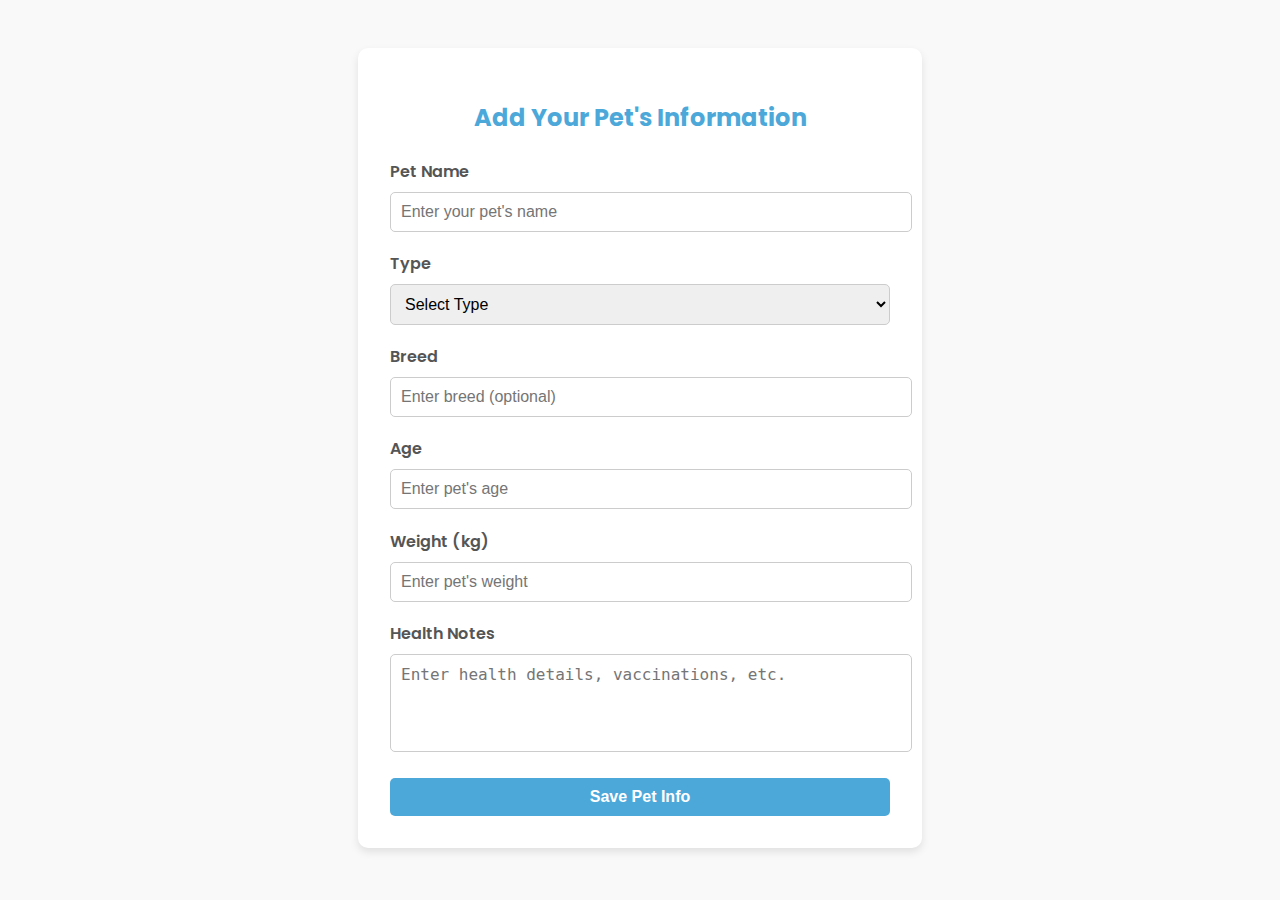
==== add_pet.html @ d31c860b "." ====
<!DOCTYPE html>
<html lang="en">
<head>
    <meta charset="UTF-8">
    <meta name="viewport" content="width=device-width, initial-scale=1.0">
    <title>Add Your Pet - PetCare Hub</title>
    <link href="https://fonts.googleapis.com/css2?family=Poppins:wght@400;600&display=swap" rel="stylesheet">
    <link rel="stylesheet" href="add_pet_styles.css">
</head>
<body>
    <!-- Add Pet Form -->
    <div class="add-pet-container">
        <h2>Add Your Pet's Information</h2>
        <form action="dashboard.html" method="POST">
            <div class="input-group">
                <label for="pet-name">Pet Name</label>
                <input type="text" id="pet-name" name="pet_name" placeholder="Enter your pet's name" required>
            </div>
            <div class="input-group">
                <label for="pet-type">Type</label>
                <select id="pet-type" name="pet_type" required>
                    <option value="">Select Type</option>
                    <option value="Dog">Dog</option>
                    <option value="Cat">Cat</option>
                    <option value="Bird">Bird</option>
                    <option value="Other">Other</option>
                </select>
            </div>
            <div class="input-group">
                <label for="breed">Breed</label>
                <input type="text" id="breed" name="breed" placeholder="Enter breed (optional)">
            </div>
            <div class="input-group">
                <label for="age">Age</label>
                <input type="number" id="age" name="age" placeholder="Enter pet's age" min="0">
            </div>
            <div class="input-group">
                <label for="weight">Weight (kg)</label>
                <input type="number" id="weight" name="weight" placeholder="Enter pet's weight" step="0.1">
            </div>
            <div class="input-group">
                <label for="health-notes">Health Notes</label>
                <textarea id="health-notes" name="health_notes" placeholder="Enter health details, vaccinations, etc." rows="4"></textarea>
            </div>
            <button type="submit" class="btn-submit">Save Pet Info</button>
        </form>
    </div>
</body>
</html>
---- add_pet_styles.css ----
body {
    font-family: 'Poppins', sans-serif;
    margin: 0;
    padding: 0;
    background-color: #f9f9f9;
}
.add-pet-container {
    max-width: 500px;
    margin: 3rem auto;
    background: #fff;
    padding: 2rem;
    border-radius: 10px;
    box-shadow: 0 4px 8px rgba(0, 0, 0, 0.1);
}

.add-pet-container h2 {
    text-align: center;
    color: #4da8da;
    margin-bottom: 1.5rem;
}

.input-group {
    margin-bottom: 1.2rem;
}

.input-group label {
    display: block;
    margin-bottom: 0.5rem;
    color: #555;
    font-weight: 600;
}

.input-group input, 
.input-group select, 
.input-group textarea {
    width: 100%;
    padding: 10px;
    border: 1px solid #ccc;
    border-radius: 5px;
    font-size: 1rem;
}

.input-group textarea {
    resize: none;
}

.btn-submit {
    background-color: #4da8da;
    color: #fff;
    padding: 10px;
    border: none;
    border-radius: 5px;
    cursor: pointer;
    width: 100%;
    font-size: 1rem;
    font-weight: bold;
}

.btn-submit:hover {
    background-color: #3581b8;
}
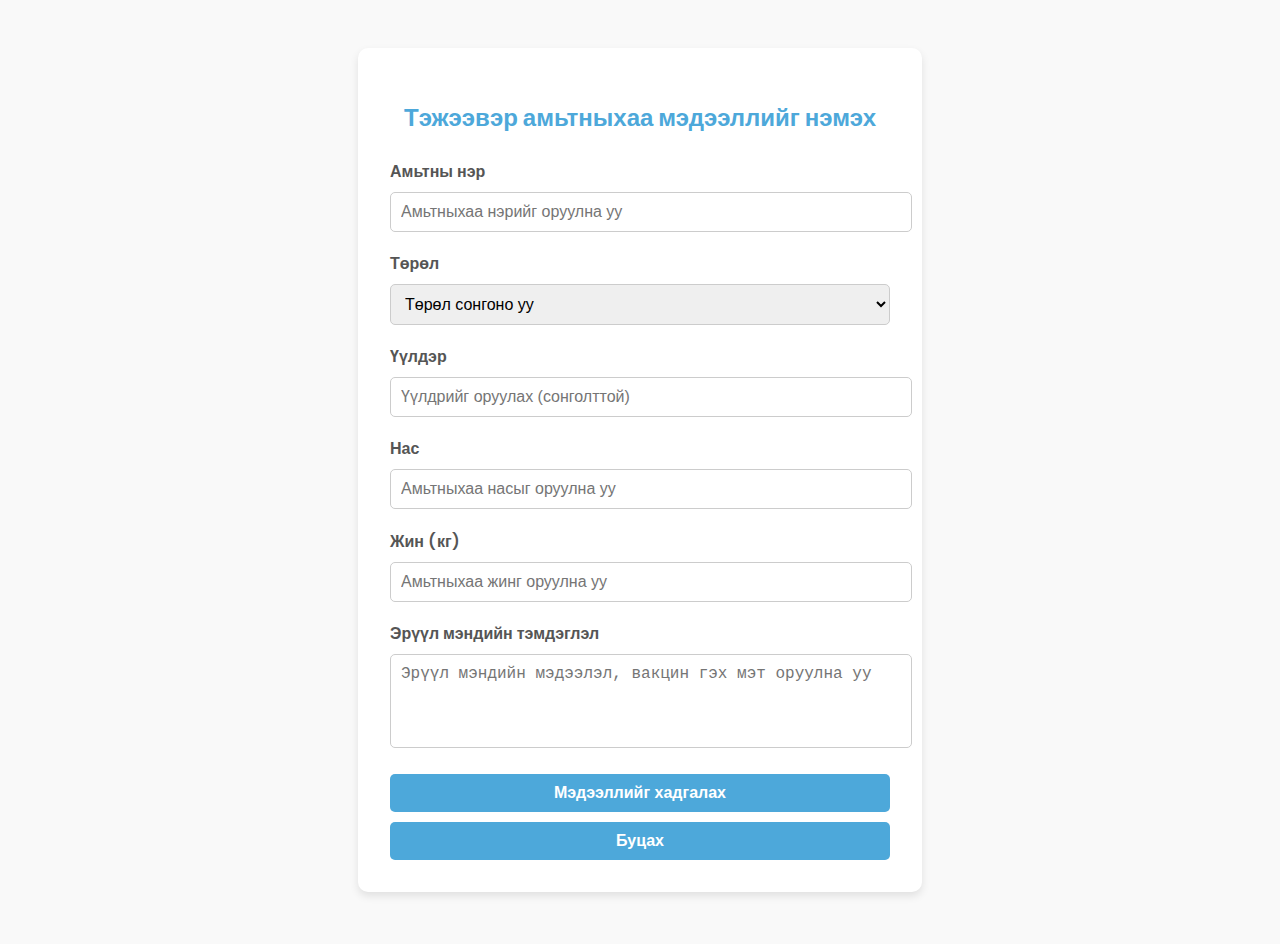
==== commit 06b84616: "end" ====
--- a/add_pet.html
+++ b/add_pet.html
@@ -1,48 +1,50 @@
 <!DOCTYPE html>
-<html lang="en">
+<html lang="mn">
 <head>
     <meta charset="UTF-8">
     <meta name="viewport" content="width=device-width, initial-scale=1.0">
-    <title>Add Your Pet - PetCare Hub</title>
+    <title>Таны тэжээвэр амьтны мэдээлэл - PetCare Hub</title>
     <link href="https://fonts.googleapis.com/css2?family=Poppins:wght@400;600&display=swap" rel="stylesheet">
     <link rel="stylesheet" href="add_pet_styles.css">
 </head>
 <body>
     <!-- Add Pet Form -->
     <div class="add-pet-container">
-        <h2>Add Your Pet's Information</h2>
-        <form action="dashboard.html" method="POST">
+        <h2>Тэжээвэр амьтныхаа мэдээллийг нэмэх</h2>
+        <form action="index.html" method="POST">
             <div class="input-group">
-                <label for="pet-name">Pet Name</label>
-                <input type="text" id="pet-name" name="pet_name" placeholder="Enter your pet's name" required>
+                <label for="pet-name">Амьтны нэр</label>
+                <input type="text" id="pet-name" name="pet_name" placeholder="Амьтныхаа нэрийг оруулна уу" required>
             </div>
             <div class="input-group">
-                <label for="pet-type">Type</label>
+                <label for="pet-type">Төрөл</label>
                 <select id="pet-type" name="pet_type" required>
-                    <option value="">Select Type</option>
-                    <option value="Dog">Dog</option>
-                    <option value="Cat">Cat</option>
-                    <option value="Bird">Bird</option>
-                    <option value="Other">Other</option>
+                    <option value="">Төрөл сонгоно уу</option>
+                    <option value="Dog">Нохой</option>
+                    <option value="Cat">Муур</option>
+                    <option value="Bird">Шувуу</option>
+                    <option value="Other">Бусад</option>
                 </select>
             </div>
             <div class="input-group">
-                <label for="breed">Breed</label>
-                <input type="text" id="breed" name="breed" placeholder="Enter breed (optional)">
+                <label for="breed">Үүлдэр</label>
+                <input type="text" id="breed" name="breed" placeholder="Үүлдрийг оруулах (сонголттой)">
             </div>
             <div class="input-group">
-                <label for="age">Age</label>
-                <input type="number" id="age" name="age" placeholder="Enter pet's age" min="0">
+                <label for="age">Нас</label>
+                <input type="number" id="age" name="age" placeholder="Амьтныхаа насыг оруулна уу" min="0">
             </div>
             <div class="input-group">
-                <label for="weight">Weight (kg)</label>
-                <input type="number" id="weight" name="weight" placeholder="Enter pet's weight" step="0.1">
+                <label for="weight">Жин (кг)</label>
+                <input type="number" id="weight" name="weight" placeholder="Амьтныхаа жинг оруулна уу" step="0.1">
             </div>
             <div class="input-group">
-                <label for="health-notes">Health Notes</label>
-                <textarea id="health-notes" name="health_notes" placeholder="Enter health details, vaccinations, etc." rows="4"></textarea>
+                <label for="health-notes">Эрүүл мэндийн тэмдэглэл</label>
+                <textarea id="health-notes" name="health_notes" placeholder="Эрүүл мэндийн мэдээлэл, вакцин гэх мэт оруулна уу" rows="4"></textarea>
             </div>
-            <button type="submit" class="btn-submit">Save Pet Info</button>
+            <button type="submit" class="btn-submit">Мэдээллийг хадгалах</button>
+            <div style="margin-top: 10px;"></div>
+            <button type="button" class="btn-submit" onclick="window.location.href='index.html'">Буцах</button>
         </form>
     </div>
 </body>
